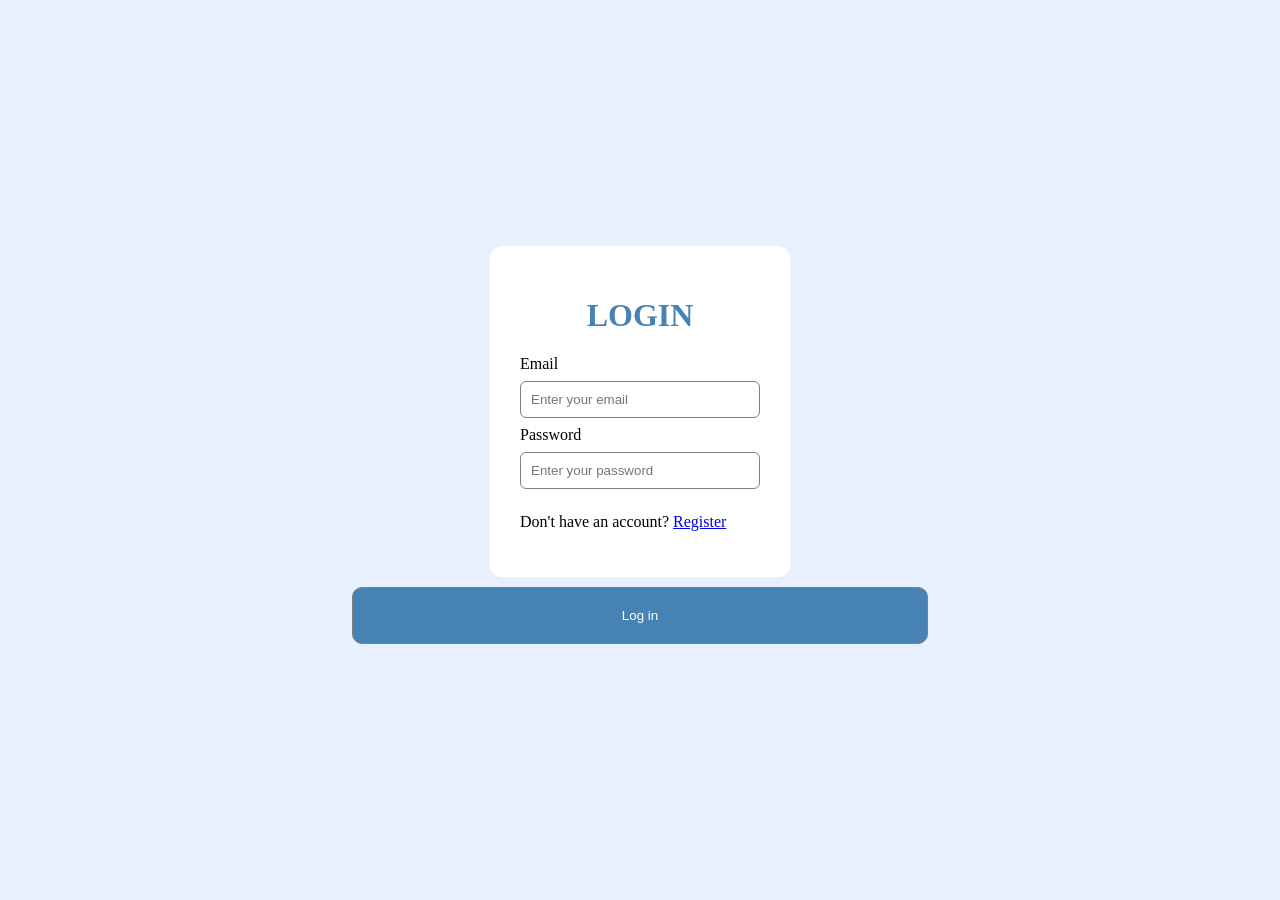
==== index.html @ 645f78c4 "Add files via upload" ====
<!DOCTYPE html>
<html lang="en">
<head>
    <meta charset="UTF-8">
    <meta name="viewport" content="width=device-width, initial-scale=1.0">
    <title>Login Page</title>
    <link rel="stylesheet" href="style.css">
</head>
<body>
    <div class="login-box">
    <h1>LOGIN</h1>
    <form>
         <label for="email">Email</label>
         <br>
         <input type="email" id="email" placeholder="Enter your email" required>
        <br>
         <label for="password" placeholder="">Password</label>
         <br>
         <input type="password" id="password" placeholder="Enter your password" required>
         <p>Don't have an account? <a href="register.html">Register</a></p>
         </div>
    </form>
     <button type="submit">Log in</button>
</body>
</html>
---- style.css ----
body{
    background-color:#e8f0fe ;
    display: flex;
    justify-content: center;
    align-items: center;
    min-height: 100vh;
    flex-direction: column ;
    margin: 0%;
}
.login-box{
    background-color: white;
    padding: 30px;
    border-radius: 12px;
    width: 90%;
    max-width: 300px;
    box-sizing: border-box;
}
input{
    width: 100%;
    padding: 10px;
    margin: 8px 0;
    border: 1px solid gray;
    border-radius: 6px;
    box-sizing: border-box;
}
button{
    color: white;
    background-color: steelblue;
    width: 45%;
    padding: 20px;
    margin: 10px 0;
    border: 1px solid gray;
    border-radius:10px ;
    box-sizing: border-box;
    transition: background-color 0.4s ease;
}
button:hover{
    background-color: rgb(91, 160, 183);
    color: white;
    cursor: pointer;
    box-shadow: 0 4px 12px rgba(0, 0, 0,0.15);
}
h1{
    color: steelblue;
    text-align: center;
}
input:focus{
    border-color: green ;
    outline: none;
}
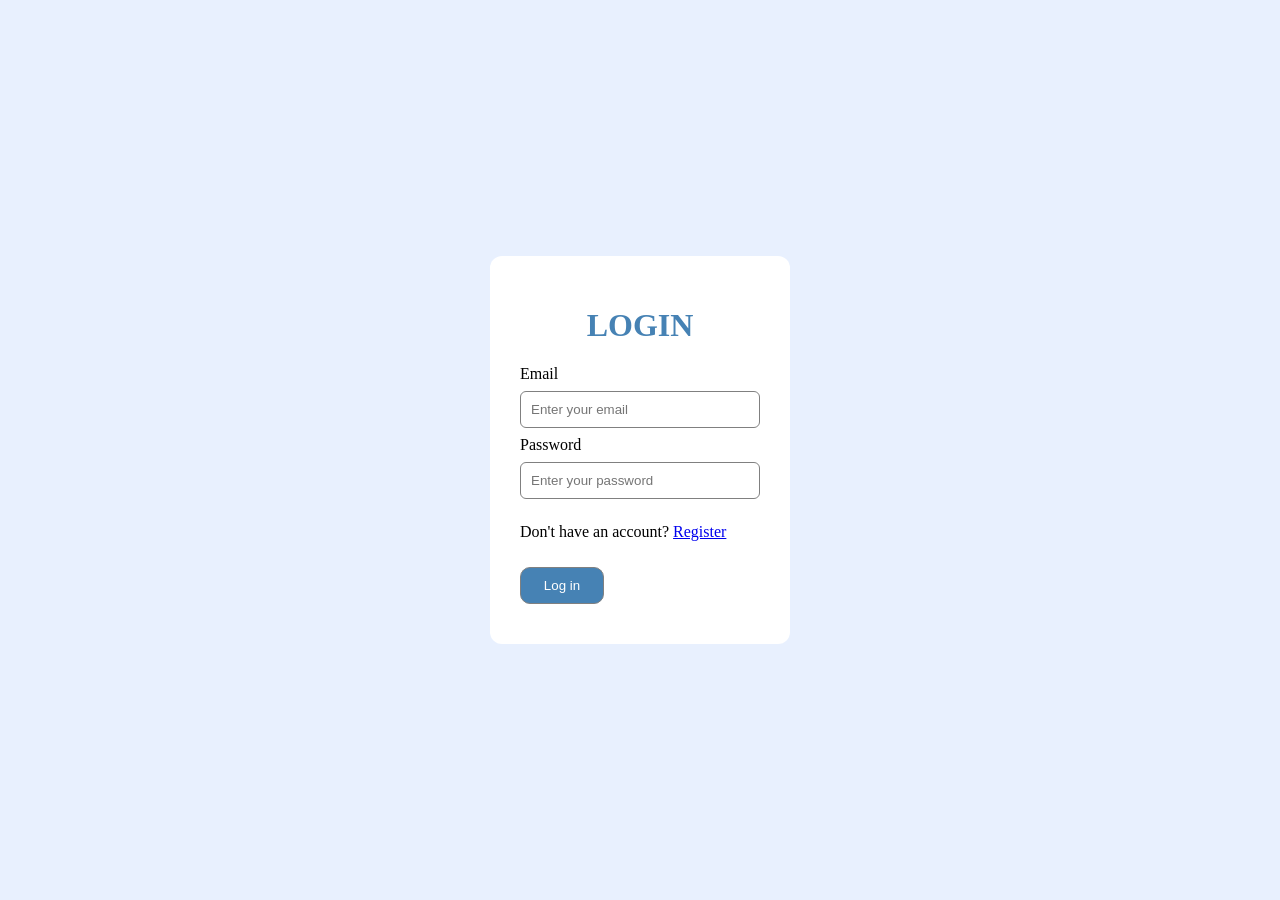
==== commit d7f0f1ef: "Update index.html" ====
--- a/index.html
+++ b/index.html
@@ -18,8 +18,8 @@
          <br>
          <input type="password" id="password" placeholder="Enter your password" required>
          <p>Don't have an account? <a href="register.html">Register</a></p>
-         </div>
     </form>
      <button type="submit">Log in</button>
+        </div>
 </body>
-</html>+</html>
--- a/style.css
+++ b/style.css
@@ -26,8 +26,8 @@
 button{
     color: white;
     background-color: steelblue;
-    width: 45%;
-    padding: 20px;
+    width: 35%;
+    padding: 10px;
     margin: 10px 0;
     border: 1px solid gray;
     border-radius:10px ;
@@ -47,4 +47,4 @@
 input:focus{
     border-color: green ;
     outline: none;
-}+}
